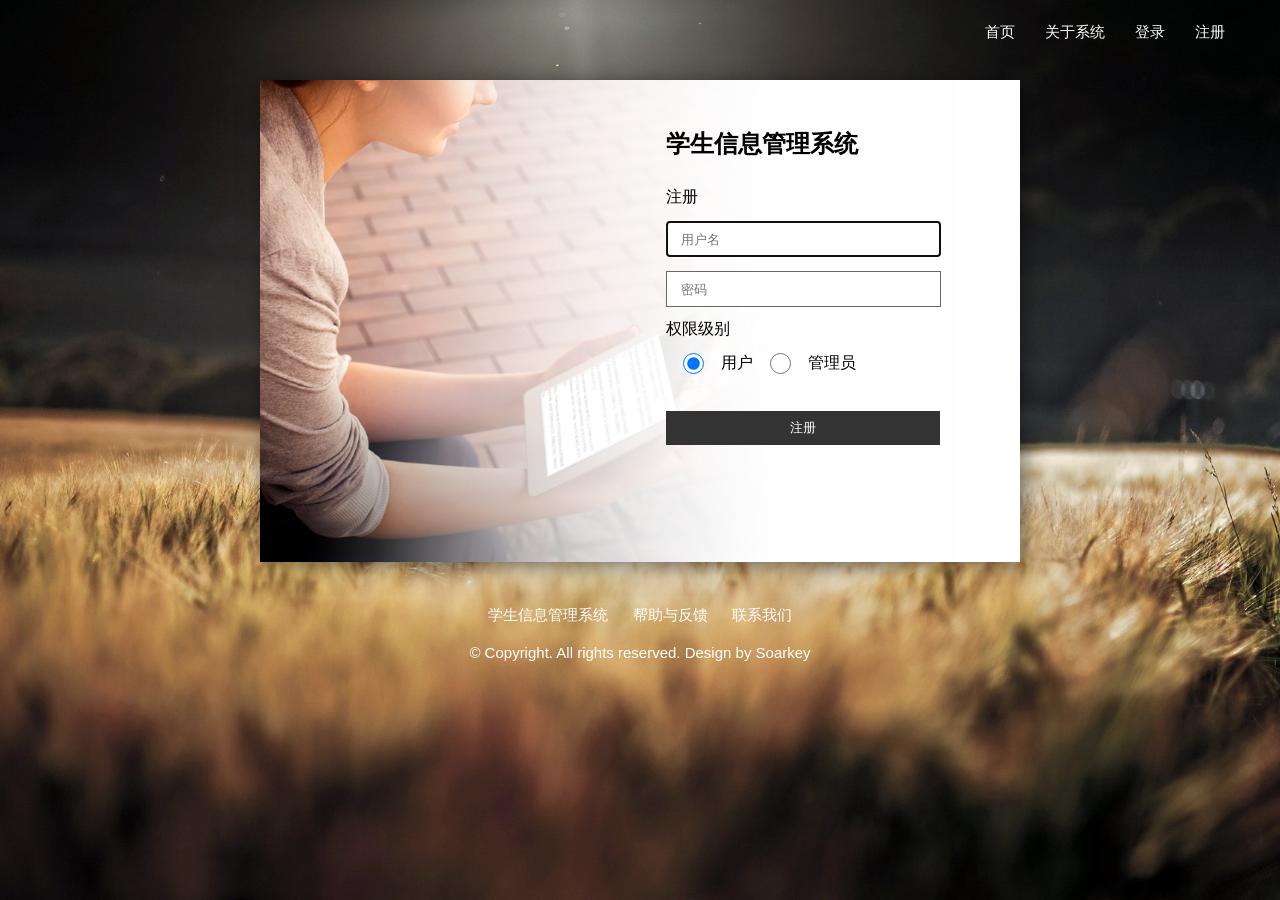
==== src/main/webapp/register.html @ aa245814 "Make another one" ====
<!DOCTYPE HTML>
<html lang="zh">
	<head>
		<meta charset="UTF-8">
		<title>学生信息管理系统</title>
		<link rel="stylesheet" type="text/css" href="css/login&register.css">
		<link rel="icon" type="image/x-ico" href="images/stu.ico">
	</head>
	<body>
		<!--Header-->
		<header>
			<nav>
				<ul>
					<a href="#"><li>首页</li></a>
					<a href="#"><li>关于系统</li></a>
					<a href="login.html"><li>登录</li></a>
					<a href="register.html"><li>注册</li></a>
				</ul>
			</nav>
		</header>
			
		<!--Main-->
		<main>
			<div class="container">
				<img class="login_bg" src="images/login.png">
				<form class="register_form" action="RegisterServlet" method="post">
					<h3>学生信息管理系统</h3>
					<p>注册</p>
					<input type="text" autofocus="autofocus" name="username" value placeholder="用户名" required="required">
					<input type="password" name="password" value placeholder="密码" required="required">
					<p>权限级别</p>
					<span class="radio">
						<input type="radio" name="level" value="用户" checked="checked"><span>用户</span>
						<input type="radio" name="level" value="管理员"><span>管理员</span>
					</span>
					<input id="submit" type="submit" name="submit" value="注册">
				</form>
			</div>
		</main>

		<!--Footer-->
		<footer>
			<div class="info">
				<ul>
					<a href="#"><li>学生信息管理系统</li></a>
					<a href="#"><li>帮助与反馈</li></a>
					<a href="#"><li>联系我们</li></a>
				</ul>
			</div>
			<div class="copyright">
				&copy; Copyright. All rights reserved. Design by <a href="http://www.github.com/Soarkey/">Soarkey</a>
			</div>
		</footer>
	</body>
</html>
---- src/main/webapp/css/login&register.css ----
/*Basic*/
*{
	padding: 0;
	margin: 0;
	font-family: "PingFangSC-Regular","Microsoft Yahei",sans-serif;
}

body {
	background-image: url(../images/bg.jpg);
	background-position: center center; 
	background-repeat: no-repeat;
	background-attachment: fixed;
	background-size: cover;
	background-color: #F2F2F2;
}

a{
	color: #fff;
	text-decoration: none;
}

a:hover{
	font-size: 15px;
	color: #E0555A;
}

ul{
	list-style: none;
}

ul li{
	display: inline-block;
}

header{
	position: absolute;
	top: 12px;
	z-index: 11;
	font-size:15px;
	line-height: 34px;
	width: 100%;
}

header nav{
	float: right;
	margin-right: 40px;
	text-align: center;
	line-height: 40px;
}

header nav ul li{
	margin: 0 15px;
	float: left;
	height: 38px;
}

main{
	display: block;
	position: absolute;
	width: 100%;
	height: 100%;
	overflow: hidden;
	z-index: 1;
}

.container{
	position: relative;
	margin: 5em auto 0;
	height: 482px;
	width: 760px; 
	box-shadow: 4px 4px 20px rgba(0,0,0,.5);
}

.login_bg{
	display: block;
	height: 100%;
	width: 100%;
	line-height: 0;
	border: 0;
}

/*login.html*/
.form{
	position: absolute;
	top: 0em;
	right: 0em;
	width: 36%;
	padding: 6em 5em;
	font-weight: 300;
}

.form h3{
	font-weight: 600;
	font-size: 1.5em;
	margin-bottom: 1.2em;
}

.form p{
	display: block;
	font-size: 1.2em;
	line-height: 1.2em;
	margin-bottom: 1.2em;
}

.form input{
	display: block;
	border: 1px solid #666;
	background-color: #fff;
	height: 1.6em;
	width: 90%;
	padding: 0.5em 1em;
	margin-bottom: 1em;
}

/*Register.html*/
.register_form{
	position: absolute;
	top: 0em;
	right: 0em;
	width: 36%;
	padding: 3em 5em;
	font-weight: 300;
}

.register_form h3{
	font-weight: 600;
	font-size: 1.5em;
	margin-bottom: 1.2em;
}

.register_form p{
	display: block;
	font-size: 1em;
	line-height: 1em;
	margin-bottom: 1em;
}

.register_form input{
	display: block;
	border: 1px solid #666;
	background-color: #fff;
	height: 1.6em;
	width: 90%;
	padding: 0.5em 1em;
	margin-bottom: 1em;
}

.radio{
	display: inline-block;
	width: 100%;
}

.radio input{
	width: 20%;
	float: left;
}

.radio span{
	float: left;
}

#submit{
	color: #fff;
	background-color: #333;
	border: none;
	line-height: 1em;
	padding: 0.5em 0;
	width: 100%;
	height: 2.5em;
	text-align: center;
	cursor: pointer;
	margin-top: 1.5em;
}

footer{
	display: block;
	font-size: 15px;
	text-align: center;
	width: 100%;
	position: absolute;
	top:600px;
	z-index: 1;
	line-height: 30px;
}

.info ul li{
	margin: 0 10px;
	height: 38px;
}

.copyright{
	color: #fff;
}
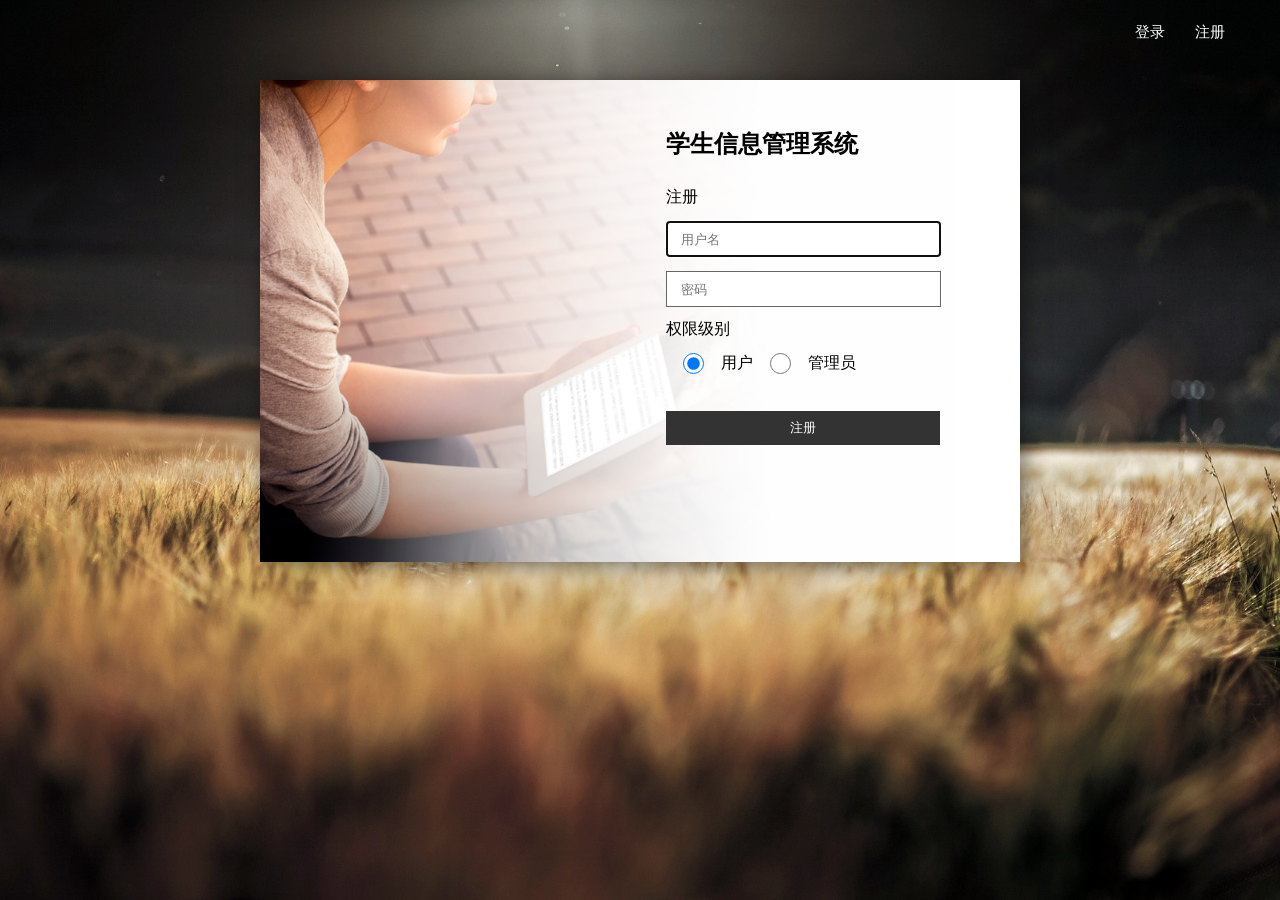
==== commit 39badd62: "I've finally made it work" ====
--- a/src/main/webapp/register.html
+++ b/src/main/webapp/register.html
@@ -3,7 +3,7 @@
 	<head>
 		<meta charset="UTF-8">
 		<title>学生信息管理系统</title>
-		<link rel="stylesheet" type="text/css" href="css/login&register.css">
+		<link rel="stylesheet" type="text/css" href="css/auth.css">
 		<link rel="icon" type="image/x-ico" href="images/stu.ico">
 	</head>
 	<body>
@@ -11,9 +11,7 @@
 		<header>
 			<nav>
 				<ul>
-					<a href="#"><li>首页</li></a>
-					<a href="#"><li>关于系统</li></a>
-					<a href="login.html"><li>登录</li></a>
+					<a href="index.html"><li>登录</li></a>
 					<a href="register.html"><li>注册</li></a>
 				</ul>
 			</nav>
@@ -42,13 +40,7 @@
 		<footer>
 			<div class="info">
 				<ul>
-					<a href="#"><li>学生信息管理系统</li></a>
-					<a href="#"><li>帮助与反馈</li></a>
-					<a href="#"><li>联系我们</li></a>
 				</ul>
-			</div>
-			<div class="copyright">
-				&copy; Copyright. All rights reserved. Design by <a href="http://www.github.com/Soarkey/">Soarkey</a>
 			</div>
 		</footer>
 	</body>
--- a/src/main/webapp/css/auth.css
+++ b/src/main/webapp/css/auth.css
@@ -0,0 +1,194 @@
+/*Basic*/
+*{
+	padding: 0;
+	margin: 0;
+	font-family: "PingFangSC-Regular","Microsoft Yahei",sans-serif;
+}
+
+body {
+	background-image: url(../images/bg.jpg);
+	background-position: center center; 
+	background-repeat: no-repeat;
+	background-attachment: fixed;
+	background-size: cover;
+	background-color: #F2F2F2;
+}
+
+a{
+	color: #fff;
+	text-decoration: none;
+}
+
+a:hover{
+	font-size: 15px;
+	color: #E0555A;
+}
+
+ul{
+	list-style: none;
+}
+
+ul li{
+	display: inline-block;
+}
+
+header{
+	position: absolute;
+	top: 12px;
+	z-index: 11;
+	font-size:15px;
+	line-height: 34px;
+	width: 100%;
+}
+
+header nav{
+	float: right;
+	margin-right: 40px;
+	text-align: center;
+	line-height: 40px;
+}
+
+header nav ul li{
+	margin: 0 15px;
+	float: left;
+	height: 38px;
+}
+
+main{
+	display: block;
+	position: absolute;
+	width: 100%;
+	height: 100%;
+	overflow: hidden;
+	z-index: 1;
+}
+
+.container{
+	position: relative;
+	margin: 5em auto 0;
+	height: 482px;
+	width: 760px; 
+	box-shadow: 4px 4px 20px rgba(0,0,0,.5);
+}
+
+.login_bg{
+	display: block;
+	height: 100%;
+	width: 100%;
+	line-height: 0;
+	border: 0;
+}
+
+/*index.html*/
+.form{
+	position: absolute;
+	top: 0em;
+	right: 0em;
+	width: 36%;
+	padding: 6em 5em;
+	font-weight: 300;
+}
+
+.form h3{
+	font-weight: 600;
+	font-size: 1.5em;
+	margin-bottom: 1.2em;
+}
+
+.form p{
+	display: block;
+	font-size: 1.2em;
+	line-height: 1.2em;
+	margin-bottom: 1.2em;
+}
+
+.form input{
+	display: block;
+	border: 1px solid #666;
+	background-color: #fff;
+	height: 1.6em;
+	width: 90%;
+	padding: 0.5em 1em;
+	margin-bottom: 1em;
+}
+
+/*Register.html*/
+.register_form{
+	position: absolute;
+	top: 0em;
+	right: 0em;
+	width: 36%;
+	padding: 3em 5em;
+	font-weight: 300;
+}
+
+.register_form h3{
+	font-weight: 600;
+	font-size: 1.5em;
+	margin-bottom: 1.2em;
+}
+
+.register_form p{
+	display: block;
+	font-size: 1em;
+	line-height: 1em;
+	margin-bottom: 1em;
+}
+
+.register_form input{
+	display: block;
+	border: 1px solid #666;
+	background-color: #fff;
+	height: 1.6em;
+	width: 90%;
+	padding: 0.5em 1em;
+	margin-bottom: 1em;
+}
+
+.radio{
+	display: inline-block;
+	width: 100%;
+}
+
+.radio input{
+	width: 20%;
+	float: left;
+}
+
+.radio span{
+	float: left;
+}
+
+#submit{
+	color: #fff;
+	background-color: #333;
+	border: none;
+	line-height: 1em;
+	padding: 0.5em 0;
+	width: 100%;
+	height: 2.5em;
+	text-align: center;
+	cursor: pointer;
+	margin-top: 1.5em;
+}
+
+footer{
+	display: block;
+	font-size: 15px;
+	text-align: center;
+	width: 100%;
+	position: absolute;
+	top:600px;
+	z-index: 1;
+	line-height: 30px;
+}
+
+.info ul li{
+	margin: 0 10px;
+	height: 38px;
+}
+
+.copyright{
+	color: #fff;
+}
+
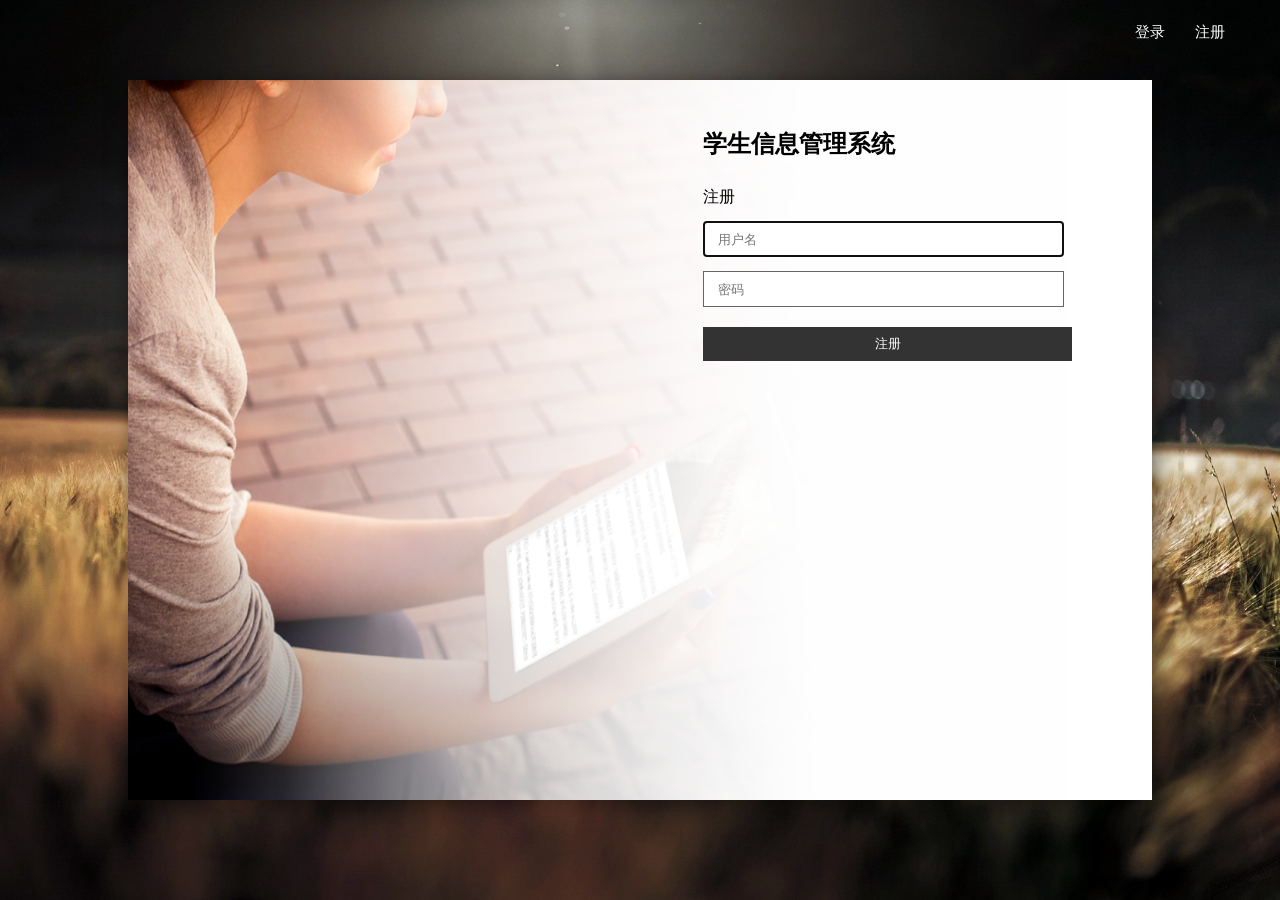
==== commit bc1cb6cd: "Make some small backend changes" ====
--- a/src/main/webapp/register.html
+++ b/src/main/webapp/register.html
@@ -4,7 +4,8 @@
 		<meta charset="UTF-8">
 		<title>学生信息管理系统</title>
 		<link rel="stylesheet" type="text/css" href="css/auth.css">
-		<link rel="icon" type="image/x-ico" href="images/stu.ico">
+		<link rel="icon" type="image/x-ico" href="favicon.ico">
+		<meta name="viewport" content="width=device-width, initial-scale=1, user-scalable=no" />
 	</head>
 	<body>
 		<!--Header-->
@@ -26,11 +27,6 @@
 					<p>注册</p>
 					<input type="text" autofocus="autofocus" name="username" value placeholder="用户名" required="required">
 					<input type="password" name="password" value placeholder="密码" required="required">
-					<p>权限级别</p>
-					<span class="radio">
-						<input type="radio" name="level" value="用户" checked="checked"><span>用户</span>
-						<input type="radio" name="level" value="管理员"><span>管理员</span>
-					</span>
 					<input id="submit" type="submit" name="submit" value="注册">
 				</form>
 			</div>
--- a/src/main/webapp/css/auth.css
+++ b/src/main/webapp/css/auth.css
@@ -66,9 +66,15 @@
 .container{
 	position: relative;
 	margin: 5em auto 0;
-	height: 482px;
-	width: 760px; 
+	height: 80%;
+	width: 80%;
 	box-shadow: 4px 4px 20px rgba(0,0,0,.5);
+	background-image: url("../images/login.png");
+	background-position: center center;
+	background-attachment: inherit;
+	background-repeat: no-repeat;
+	background-size: cover;
+	overflow: hidden;
 }
 
 .login_bg{
@@ -82,8 +88,8 @@
 /*index.html*/
 .form{
 	position: absolute;
-	top: 0em;
-	right: 0em;
+	top: 0;
+	right: 0;
 	width: 36%;
 	padding: 6em 5em;
 	font-weight: 300;
@@ -115,8 +121,8 @@
 /*Register.html*/
 .register_form{
 	position: absolute;
-	top: 0em;
-	right: 0em;
+	top: 0;
+	right: 0;
 	width: 36%;
 	padding: 3em 5em;
 	font-weight: 300;
